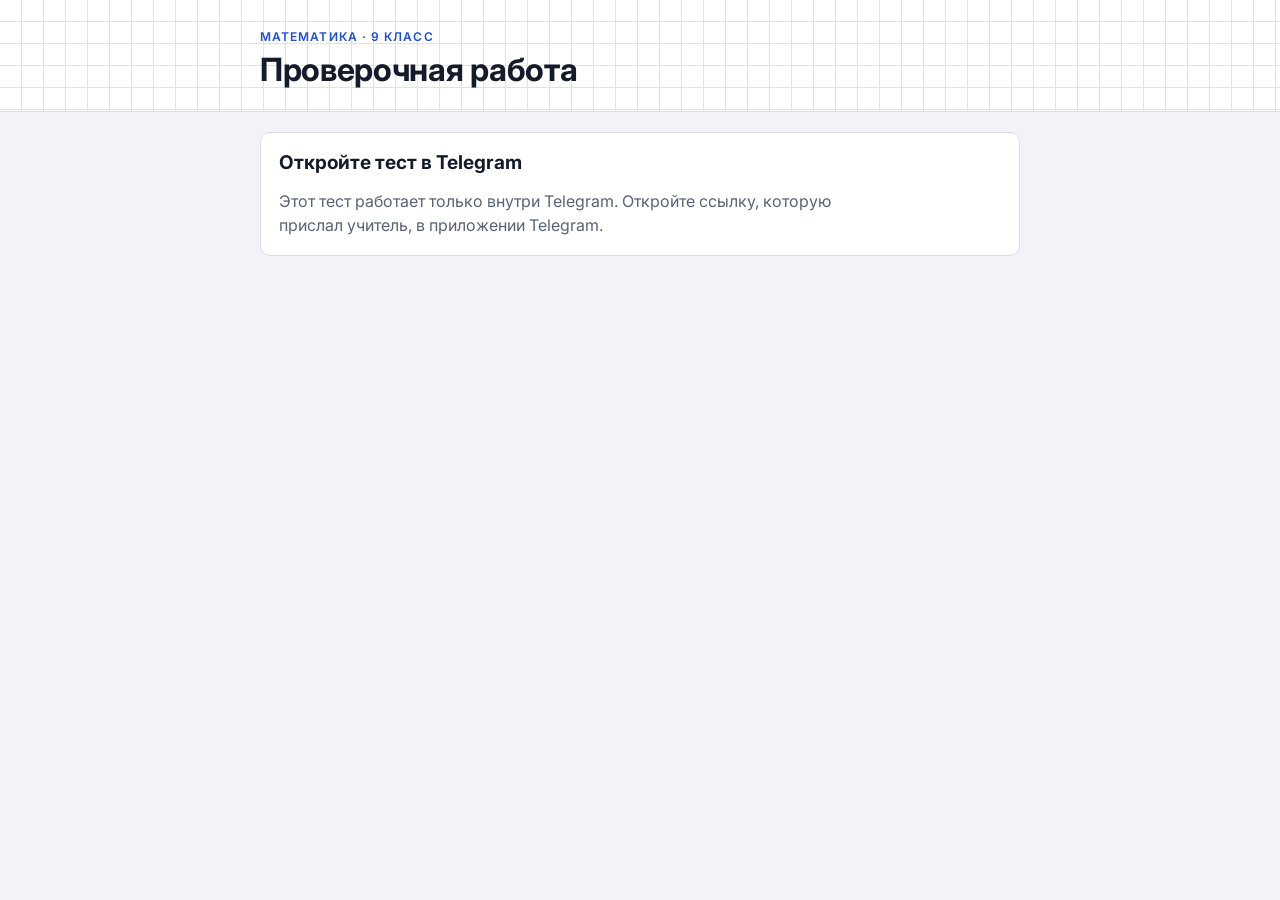
==== index.html @ acf3750f "Тема теста и текст после сдачи" ====
<!doctype html><html><head><meta charset=utf8><meta name=viewport content="width=device-width,initial-scale=1,viewport-fit=cover"><style>:root{color-scheme:light;box-sizing:border-box;padding-top:env(safe-area-inset-top,0px);padding-bottom:env(safe-area-inset-bottom,0px)}html{scroll-padding-top:env(safe-area-inset-top,0px)}body{margin:0;padding:0;font:14px -apple-system,BlinkMacSystemFont,sans-serif;background:#fff;color:#000}img{max-width:100%}[hidden]:not([hidden=until-found i]){display:none!important}</style></head><body>
<title>Проверочная работа 9 класс</title>
<meta name="robots" content="noindex,nofollow">
<script src="https://telegram.org/js/telegram-web-app.js"></script>
<link rel="stylesheet" href="https://fonts.googleapis.com/css2?family=Inter:wght@400;500;600;700&family=JetBrains+Mono:wght@500&display=swap">
<style>
/* Layout: тетрадный лист — клетчатая шапка, ниже карточки заданий на спокойном фоне */
:root{
  --bg:#f1f3f8;--surface:#ffffff;--ink:#141c2b;--muted:#586377;--line:#d7dce6;
  --accent:#1f4fd8;--accent-ink:#ffffff;--accent-soft:#e5ebfc;--grid:#dbe2f2;
  --good:#17784a;--good-soft:#e1f3e9;--bad:#b3261e;--bad-soft:#fae7e5;--warn:#85570a;--warn-soft:#fcefd0;
  --font:'Inter',system-ui,-apple-system,'Segoe UI',Roboto,sans-serif;
  --mono:'JetBrains Mono',ui-monospace,SFMono-Regular,Menlo,Consolas,monospace;
}
@media (prefers-color-scheme: dark){:root:not([data-theme="light"]){
  --bg:#0e131b;--surface:#161d28;--ink:#e5eaf2;--muted:#9aa5b8;--line:#2a3443;
  --accent:#7fa3ff;--accent-ink:#0b1220;--accent-soft:#1c2740;--grid:#1d2736;
  --good:#58c58b;--good-soft:#163425;--bad:#ff8a80;--bad-soft:#3a1d1b;--warn:#e9b84f;--warn-soft:#3a2d10;color-scheme:dark}}
:root[data-theme="dark"]{
  --bg:#0e131b;--surface:#161d28;--ink:#e5eaf2;--muted:#9aa5b8;--line:#2a3443;
  --accent:#7fa3ff;--accent-ink:#0b1220;--accent-soft:#1c2740;--grid:#1d2736;
  --good:#58c58b;--good-soft:#163425;--bad:#ff8a80;--bad-soft:#3a1d1b;--warn:#e9b84f;--warn-soft:#3a2d10;color-scheme:dark}

*{box-sizing:border-box}
body{background:var(--bg);color:var(--ink);font:16px/1.5 var(--font);padding-block:0;
  padding-left:max(16px,env(safe-area-inset-left,0px));padding-right:max(16px,env(safe-area-inset-right,0px))}
.wrap{max-width:760px;margin:0 auto}
.top{margin-inline:calc(-1 * max(16px,env(safe-area-inset-left,0px)));padding:28px max(16px,env(safe-area-inset-left,0px)) 22px;
  background-color:var(--surface);border-bottom:1px solid var(--line);
  background-image:linear-gradient(var(--grid) 1px,transparent 1px),linear-gradient(90deg,var(--grid) 1px,transparent 1px);
  background-size:22px 22px;background-position:-1px -1px}
.top .wrap{display:flex;flex-direction:column;gap:6px}
.eyebrow{margin:0;font-size:12px;letter-spacing:.09em;text-transform:uppercase;color:var(--accent);font-weight:600}
h1{margin:0;font-size:clamp(24px,6vw,32px);line-height:1.15;letter-spacing:-.01em;text-wrap:balance;font-weight:700}
h2{margin:0;font-size:19px;line-height:1.25;text-wrap:balance}
p{margin:0}
.lead{color:var(--muted);max-width:60ch}
main{padding-block:20px 56px;display:flex;flex-direction:column;gap:16px}
.panel{background:var(--surface);border:1px solid var(--line);border-radius:10px;padding:18px;display:flex;flex-direction:column;gap:14px;min-width:0}
.row{display:flex;gap:12px;flex-wrap:wrap;align-items:center}
.col{display:flex;flex-direction:column;gap:6px;min-width:0}
label{font-size:14px;color:var(--muted);font-weight:500}
label.chk{display:flex;gap:10px;align-items:flex-start;color:var(--ink);font-size:15px;font-weight:400}
label.chk input{margin-top:4px;accent-color:var(--accent);width:18px;height:18px;flex:none}
input[type=text],input[type=number],select,textarea{font:inherit;color:var(--ink);background:var(--bg);border:1px solid var(--line);
  border-radius:8px;padding:10px 12px;min-height:44px;width:100%;min-width:0}
textarea{resize:vertical;min-height:96px}
input[type=number]{width:110px}
select{width:auto;max-width:100%}
.mono{font-family:var(--mono);font-size:14px}
:focus-visible{outline:2px solid var(--accent);outline-offset:2px}
button{font:inherit;cursor:pointer;border-radius:8px;min-height:44px;padding:8px 16px;border:1px solid var(--line);background:var(--surface);color:var(--ink);font-weight:500}
button:hover{border-color:var(--accent)}
button.primary{background:var(--accent);color:var(--accent-ink);border-color:var(--accent);font-weight:600}
button.primary:disabled{opacity:.45;cursor:not-allowed}
button.ghost{background:transparent}
button.small{min-height:34px;padding:4px 12px;font-size:14px}
.muted{color:var(--muted);font-size:14px}
.note{font-size:14px;background:var(--warn-soft);color:var(--warn);border-radius:8px;padding:10px 12px}
.err{font-size:14px;background:var(--bad-soft);color:var(--bad);border-radius:8px;padding:10px 12px}

/* задание */
.task{background:var(--surface);border:1px solid var(--line);border-radius:10px;padding:16px;display:flex;flex-direction:column;gap:12px;min-width:0}
.task-head{display:flex;align-items:center;gap:10px;flex-wrap:wrap}
.no{display:inline-grid;place-items:center;min-width:34px;height:34px;padding:0 8px;border-radius:6px;background:var(--accent-soft);color:var(--accent);font-weight:700;font-variant-numeric:tabular-nums}
.task.done .no{background:var(--accent);color:var(--accent-ink)}
.src{font-size:13px;color:var(--muted);font-variant-numeric:tabular-nums}
.q{font-size:17px;line-height:1.6;overflow-wrap:anywhere}
.q math,.opts math,td math{font-size:1.1em}
.figs{display:flex;flex-direction:column;gap:8px;align-items:flex-start;overflow-x:auto}
.figs img{max-width:100%;height:auto;background:#fff;border:1px solid var(--line);border-radius:6px}
.opts{list-style:none;margin:0;padding:0;display:flex;flex-direction:column;gap:4px}
.tbl{overflow-x:auto}
table{border-collapse:collapse;font-size:15px}
th,td{border:1px solid var(--line);padding:6px 10px;text-align:left;vertical-align:top}
th{background:var(--bg);font-weight:600}
.chips{display:flex;gap:8px;flex-wrap:wrap}
.chip{min-width:48px;font-size:17px;font-weight:600}
.chip[aria-pressed="true"]{background:var(--accent);border-color:var(--accent);color:var(--accent-ink)}
.ins{display:flex;gap:6px;flex-wrap:wrap}
.ins button{min-width:40px;min-height:36px;padding:2px 10px;font-size:17px;font-family:var(--mono)}
.hint{font-size:13px;color:var(--muted)}
.tag{font-size:12px;border-radius:999px;padding:2px 9px;background:var(--bg);border:1px solid var(--line);color:var(--muted)}
.tag.m{background:var(--warn-soft);color:var(--warn);border-color:transparent}

.bar{position:sticky;top:env(safe-area-inset-top,0px);z-index:5;background:var(--surface);border-bottom:1px solid var(--line);
  margin-inline:calc(-1 * max(16px,env(safe-area-inset-left,0px)));padding:8px max(16px,env(safe-area-inset-left,0px))}
body::before{content:"";position:fixed;inset:0 0 auto;height:env(safe-area-inset-top,0px);z-index:10;background:var(--surface)}
.bar .wrap{display:flex;align-items:center;gap:12px;justify-content:space-between}
.prog{flex:1;height:6px;border-radius:3px;background:var(--bg);overflow:hidden;border:1px solid var(--line)}
.prog i{display:block;height:100%;background:var(--accent);width:0}
.cnt{font-size:14px;font-variant-numeric:tabular-nums;color:var(--muted);white-space:nowrap}
.list{display:flex;flex-direction:column;gap:14px}
.code{font-family:var(--mono);font-size:13px;min-height:120px;overflow-wrap:anywhere}
</style>

<header class="top"><div class="wrap">
  <p class="eyebrow">Математика · 9 класс</p>
  <h1>Проверочная работа</h1>
</div></header>

<main class="wrap">
  <section id="start" class="panel" hidden>
    <h2 id="startTitle">Начало работы</h2>
    <p class="lead" id="startLead"></p>
    <div id="startErr" class="err" hidden></div>
    <div class="row" id="startRow" hidden><button class="primary" id="startBtn">Начать работу</button></div>
    <div class="row" id="botRow" hidden><button class="primary" id="botBtn">Открыть бота</button></div>
    <p class="muted" id="startNote" hidden>Результат на экране не появится. Работу проверит учитель.</p>
  </section>

  <section id="test" hidden>
    <div class="bar"><div class="wrap"><span class="cnt" id="cnt"></span><div class="prog"><i id="progBar"></i></div></div></div>
    <div class="list" id="list" style="margin-top:14px"></div>
    <div class="panel" style="margin-top:14px">
      <h2>Закончили?</h2>
      <p class="muted" id="finNote">Проверьте ответы. После нажатия работа сразу уйдёт учителю.</p>
      <div class="row"><button class="primary" id="finBtn">Сдать работу</button></div>
    </div>
  </section>

  <section id="sent" class="panel" hidden>
    <h2>Работа сдана ✓</h2>
    <p class="lead">Спасибо, проверю позже.</p>
    <div class="row"><button id="closeBtn">Закрыть</button></div>
  </section>

  <section id="done" class="panel" hidden>
    <h2>Не удалось отправить работу</h2>
    <p class="lead">Похоже, пропал интернет. Ответы не потерялись: вернитесь к заданиям и нажмите «Сдать работу» ещё раз. Если не получается, скопируйте код ниже и отправьте его учителю.</p>
    <textarea id="outCode" class="code" readonly></textarea>
    <div class="row">
      <button class="primary" id="copyBtn">Скопировать код</button>
      <button id="backBtn">Вернуться к заданиям</button>
    </div>
  </section>
</main>

<script>
let BANK=[],FIGS={},TYPES=[];  /* задания приходят от программы учителя после проверки доступа */
const $=(s,r=document)=>r.querySelector(s);
const $$=(s,r=document)=>Array.from(r.querySelectorAll(s));
function esc(s){return String(s==null?'':s).replace(/[&<>"]/g,c=>({'&':'&amp;','<':'&lt;','>':'&gt;','"':'&quot;'}[c]));}
function taskBody(e){
  let h='<div class="q">'+e.q+'</div>';
  if(e.f&&e.f.length) h+='<div class="figs">'+e.f.map(f=>'<img alt="Рисунок к заданию" src="'+FIGS[f]+'">').join('')+'</div>';
  if(e.tb&&e.tb.length){
    h+='<div class="tbl"><table><thead><tr>'+e.tb[0].map(c=>'<th>'+c+'</th>').join('')+'</tr></thead><tbody>'+
      e.tb.slice(1).map(r=>'<tr>'+r.map(c=>'<td>'+c+'</td>').join('')+'</tr>').join('')+'</tbody></table></div>';
  }
  if(e.o&&e.o.length) h+='<ul class="opts">'+e.o.map(o=>'<li>'+o+'</li>').join('')+'</ul>';
  return h;
}
function encCode(idx){return idx.map(i=>i.toString(36).padStart(2,'0')).join('');}
function decCode(s){
  if(!/^[0-9a-z]+$/.test(s)||s.length%2) return null;
  const r=[];
  for(let i=0;i<s.length;i+=2){const v=parseInt(s.slice(i,i+2),36); if(!(v>=0&&v<BANK.length)) return null; r.push(v);}
  return r.length?r:null;
}
function b64e(s){return btoa(unescape(encodeURIComponent(s)));}
function b64d(s){return decodeURIComponent(escape(atob(s)));}
function lsGet(k){try{return localStorage.getItem(k);}catch(e){return null;}}
function lsSet(k,v){try{localStorage.setItem(k,v);}catch(e){}}
function copyText(text,btn,field){
  const done=()=>{if(!btn)return;const o=btn.textContent;btn.textContent='Скопировано';setTimeout(()=>{btn.textContent=o;},1500);};
  const fb=()=>{if(field){field.focus();field.select();try{document.execCommand('copy');done();}catch(e){}}};
  try{navigator.clipboard.writeText(text).then(done,fb);}catch(e){fb();}
}

const HINTS={
 c:'Отметьте верный вариант. Если верных несколько, отметьте все.',
 n:'Введите число или выражение. Десятичную дробь пишите с запятой, обыкновенную через /, корень через √, например 3√5 или 7/12.',
 e:'Введите выражение. Степень пишите через ^, например 2a^3b или (x−7)/(x−5).',
 l:'Введите все ответы через точку с запятой. Если ответ один, введите одно число.',
 p:'Введите пары чисел в скобках, например (2;5). Если решений несколько, запишите их через ;.',
 i:'Введите промежуток, например (−∞;3]∪[5;+∞). Можно записать неравенством.',
 s:'Введите номера подряд в нужном порядке, например 312.',
 q:'Введите числа в нужном порядке через ;.',
 z:'Введите число и ответ на вопрос через ;, например: 12; да.',
 f:'Введите формулу и значение через ;, например: y=2x; 5.',
 k:'Введите значение и знак сравнения, например: −1,5 < 2.',
 w:'Введите «увеличилось» или «уменьшилось» и число процентов, например: увеличилось на 2,5.',
 r:'Введите масштаб в виде 1:100000.',
 m:'Запишите ответ кратко. Чертёж и подробное решение покажите учителю на листе.'
};
const INS={n:'√ π ^ /',e:'√ ^ ( ) /',l:'√ π ; −',p:'( ) ; √ −',i:'( ) [ ] ; ∪ ∞ −',f:'^ √ ; =',q:'; −',k:'< > =',z:';',s:''};
function letters(e){
  const L=(e.o||[]).map(o=>(String(o).match(/^\s*([а-д])\)/)||[])[1]).filter(Boolean);
  return L.length?L:['а','б','в','г','д'];
}
function chips(list,exclusive){
  return '<div class="chips" role="group" data-excl="'+(exclusive?1:0)+'">'+list.map(c=>
    '<button type="button" class="chip" data-v="'+esc(c.v)+'" aria-pressed="false">'+esc(c.t)+'</button>').join('')+'</div>';
}
function inputHTML(i){
  const e=BANK[i],ty=TYPES[i];
  if(ty==='c') return chips(letters(e).map(l=>({v:l,t:l})),false);
  if(ty==='y') return chips([{v:'да',t:'Да'},{v:'нет',t:'Нет'}],true);
  if(ty==='g') return chips([{v:'+',t:'Положительный'},{v:'-',t:'Отрицательный'}],true);
  if(ty==='m') return '<textarea class="ansin" aria-label="Ответ" rows="3"></textarea>';
  let h='<input class="ansin" type="text" aria-label="Ответ" autocomplete="off" autocapitalize="none" spellcheck="false">';
  const ins=(INS[ty]||'').split(' ').filter(Boolean);
  if(ins.length) h+='<div class="ins">'+ins.map(c=>'<button type="button" data-ins="'+esc(c)+'" tabindex="-1">'+esc(c)+'</button>').join('')+'</div>';
  return h;
}
let T=[],A=[],NAME='',CODE='';
const draftKey=()=>'draft-'+CODE;
function saveDraft(){lsSet(draftKey(),JSON.stringify({n:NAME,a:A}));}
function loadDraft(){try{return JSON.parse(lsGet(draftKey())||'null');}catch(e){return null;}}
const SUBMIT_URL='https://script.google.com/macros/s/AKfycbwSGrPHiBoqbpRn6U8U0BYakNPGsiOFNQw2SU7lk91fwJyETwQikLxbIaSJleu1i0CD/exec';
const FIN_TEXT='Проверьте ответы. После нажатия работа сразу уйдёт учителю.';
function show(id){['start','test','done','sent'].forEach(s=>{$('#'+s).hidden=(s!==id);});window.scrollTo(0,0);}
function progress(){
  const n=A.filter(x=>x&&String(x).trim()).length;
  $('#cnt').textContent='Отвечено '+n+' из '+T.length;
  $('#progBar').style.width=(100*n/T.length)+'%';
  $$('.task').forEach((el,j)=>el.classList.toggle('done',!!(A[j]&&String(A[j]).trim())));
}
function buildTest(){
  $('#list').innerHTML=T.map((i,j)=>{
    const ty=TYPES[i];
    return '<article class="task" data-j="'+j+'"><div class="task-head"><span class="no">'+(j+1)+'</span></div>'+
      taskBody(BANK[i])+'<div class="ans">'+inputHTML(i)+'</div><p class="hint">'+esc(HINTS[ty]||'')+'</p></article>';
  }).join('');
  $$('.task').forEach((el,j)=>{
    const v=A[j]||'';
    const inp=$('.ansin',el);
    if(inp) inp.value=v;
    const ex=!!el.querySelector('[data-excl="1"]');
    $$('.chip',el).forEach(b=>{const on=v&&(ex?v===b.dataset.v:v.includes(b.dataset.v));b.setAttribute('aria-pressed',on?'true':'false');});
  });
  progress();
}
$('#list').addEventListener('input',ev=>{
  const el=ev.target.closest('.task'); if(!el||!ev.target.classList.contains('ansin')) return;
  A[+el.dataset.j]=ev.target.value; saveDraft(); progress();
});
$('#list').addEventListener('pointerdown',ev=>{if(ev.target.closest('[data-ins]')) ev.preventDefault();});
$('#list').addEventListener('click',ev=>{
  const el=ev.target.closest('.task'); if(!el) return;
  const j=+el.dataset.j;
  const ib=ev.target.closest('[data-ins]');
  if(ib){
    const inp=$('.ansin',el); const ch=ib.dataset.ins;
    const s=inp.selectionStart==null?inp.value.length:inp.selectionStart, e2=inp.selectionEnd==null?s:inp.selectionEnd;
    inp.value=inp.value.slice(0,s)+ch+inp.value.slice(e2);
    inp.focus(); const p=s+ch.length; try{inp.setSelectionRange(p,p);}catch(x){}
    A[j]=inp.value; saveDraft(); progress(); return;
  }
  const cb=ev.target.closest('.chip');
  if(cb){
    const grp=cb.parentElement; const excl=grp.dataset.excl==='1';
    const was=cb.getAttribute('aria-pressed')==='true';
    if(excl) $$('.chip',grp).forEach(b=>b.setAttribute('aria-pressed','false'));
    cb.setAttribute('aria-pressed',was?'false':'true');
    const on=$$('.chip',grp).filter(b=>b.getAttribute('aria-pressed')==='true').map(b=>b.dataset.v);
    A[j]=on.join(''); saveDraft(); progress();
  }
});
/* ---------- запуск внутри Telegram ---------- */
const BOT_LINK='https://t.me/math9_proverka_bot';
const TGA=(window.Telegram&&window.Telegram.WebApp)||null;
const INIT=TGA?TGA.initData:'';
let TITLE='';
function startTest(){ saveDraft(); buildTest(); show('test'); }
function showErr(m){const e=$('#startErr');e.textContent=m;e.hidden=!m;}
function plural(n){return n%10===1&&n%100!==11?'задание':(n%10>=2&&n%10<=4&&(n%100<10||n%100>20)?'задания':'заданий');}
async function boot(){
  show('start');
  if(TGA){try{TGA.ready();TGA.expand();}catch(e){}}
  const sp=String((TGA&&TGA.initDataUnsafe&&TGA.initDataUnsafe.start_param)||'').replace(/^t-/,'');
  const us=sp.indexOf('_'), code=us<0?sp:sp.slice(0,us);
  if(us>=0){try{let b=sp.slice(us+1).replace(/-/g,'+').replace(/_/g,'/');while(b.length%4)b+='=';TITLE=b64d(b).trim().slice(0,60);}catch(e){TITLE='';}}
  if(!INIT){
    $('#startTitle').textContent='Откройте тест в Telegram';
    $('#startLead').textContent='Этот тест работает только внутри Telegram. Откройте ссылку, которую прислал учитель, в приложении Telegram.';
    return;
  }
  if(!code){
    $('#startTitle').textContent='Нет теста';
    $('#startLead').textContent='Откройте тест по ссылке, которую прислал учитель.';
    return;
  }
  $('#startTitle').textContent='Загружаю задания…';$('#startLead').textContent='';
  let j=null;
  try{j=await post({act:'load',init:INIT,t:code});}catch(e){j=null;}
  if(!j||!j.ok){
    const err=j&&j.err;
    if(err==='noaccess'){
      $('#startTitle').textContent='Нет доступа';
      $('#startLead').textContent='Чтобы решать тесты, напишите боту /start и свою фамилию и имя. Когда учитель подтвердит доступ, откройте ссылку ещё раз.';
      $('#botRow').hidden=false;
    } else if(err==='code'){
      $('#startTitle').textContent='Ссылка повреждена';
      $('#startLead').textContent='Попросите учителя прислать ссылку ещё раз.';
    } else {
      $('#startTitle').textContent='Не удалось загрузить';
      $('#startLead').textContent='Проверьте интернет и откройте ссылку ещё раз.';
    }
    return;
  }
  BANK=j.tasks;FIGS=j.figs||{};TYPES=j.tasks.map(t=>t.ty);
  T=BANK.map((_,i)=>i);CODE=code;NAME=j.name;
  const d=loadDraft();
  A=T.map((_,k)=>(d&&d.a&&d.a[k])||'');
  $('#startTitle').textContent=TITLE?'Тест по '+TITLE:'Проверочная работа';
  $('#startLead').textContent='В работе '+T.length+' '+plural(T.length)+'.'+(lsGet('sent-'+CODE)?' Вы уже сдавали эту работу; если сдадите ещё раз, учитель это увидит.':'');
  $('#startRow').hidden=false;$('#startNote').hidden=false;
}
$('#startBtn').addEventListener('click',startTest);
$('#botBtn').addEventListener('click',()=>{try{TGA.openTelegramLink(BOT_LINK);TGA.close();}catch(e){location.href=BOT_LINK;}});
$('#closeBtn').addEventListener('click',()=>{try{TGA.close();}catch(e){}});
let confirmFinish=false;
$('#finBtn').addEventListener('click',()=>{
  const left=A.filter(x=>!(x&&String(x).trim())).length;
  if(left>0&&!confirmFinish){
    confirmFinish=true;
    $('#finNote').textContent='Без ответа осталось заданий: '+left+'. Нажмите «Сдать работу» ещё раз, чтобы сдать как есть.';
    $('#finNote').className='note';
    return;
  }
  confirmFinish=false;
  $('#finNote').className='muted';
  $('#finNote').textContent=FIN_TEXT;
  const code='OTV1.'+b64e(JSON.stringify({n:NAME,t:CODE,a:A}));
  $('#outCode').value=code;
  submitWork();
});
async function post(o){
  const r=await fetch(SUBMIT_URL,{method:'POST',body:JSON.stringify(o)});
  return await r.json();
}
async function submitWork(){
  const btn=$('#finBtn');
  if(!SUBMIT_URL){showFallback();return;}
  btn.disabled=true;btn.textContent='Отправляю…';
  let ok=false;
  try{
    const j=await post({act:'submit',init:INIT,t:CODE,a:A,title:TITLE});
    if(j&&j.ok&&j.id){
      let imgs=[];
      try{imgs=await Promise.race([renderImages(j.marks||[]),new Promise(r=>setTimeout(()=>r([]),20000))]);}catch(e){imgs=[];}
      let f=null;
      try{f=await post({act:'finish',id:j.id,imgs:imgs});}catch(e){f=null;}
      if(!(f&&f.ok)&&imgs.length){try{f=await post({act:'finish',id:j.id,imgs:[]});}catch(e){f=null;}}
      ok=!!(f&&f.ok);
    }
  }catch(e){ok=false;}
  btn.disabled=false;btn.textContent='Сдать работу';
  if(ok){lsSet('sent-'+CODE,'1');show('sent');}
  else showFallback();
}
/* Картинка работы для учителя: условия, ответы ученика, отметки. Ученику не показывается. */
const IMG_W=1280, COL_W=600, COL_MAX=1150;
const IMG_CSS='*{box-sizing:border-box}'+
 '.sheet{width:'+IMG_W+'px;background:#eef1f6;color:#111;font:15px/1.45 Arial,Helvetica,sans-serif;padding:22px 26px 26px}'+
 '.top{display:flex;align-items:center;gap:18px;background:#fff;border-radius:12px;padding:14px 18px;margin-bottom:16px}'+
 '.nm{font-size:24px;font-weight:700;flex:1}.cont{font-size:18px;font-weight:600;color:#555}'+
 '.score{font-size:26px;font-weight:800;color:#fff;background:#1f4fd8;border-radius:10px;padding:6px 16px;white-space:nowrap}'+
 '.dots{display:flex;flex-wrap:wrap;gap:5px;max-width:520px;justify-content:flex-end}'+
 '.dot{width:30px;height:30px;border-radius:6px;font-size:13px;font-weight:700;display:flex;align-items:center;justify-content:center}'+
 '.cols{display:flex;gap:20px;align-items:flex-start}.col{width:'+COL_W+'px;display:flex;flex-direction:column;gap:14px}'+
 '.t{background:#fff;border-radius:10px;padding:12px 14px;border-left:6px solid #bbb}'+
 '.t.ok{border-left-color:#22a06b}.t.bad{border-left-color:#d93025}.t.empty{border-left-color:#b0b0b0}.t.manual{border-left-color:#e3a008}'+
 '.th{display:flex;align-items:center;gap:8px;margin-bottom:6px}'+
 '.no{font-size:17px;font-weight:800;color:#1f4fd8;min-width:24px}'+
 '.mk{font-weight:700;border-radius:5px;padding:1px 9px;font-size:13px}'+
 '.ok .mk,.dot.ok{background:#e1f3e9;color:#17784a}.bad .mk,.dot.bad{background:#fae7e5;color:#b3261e}'+
 '.empty .mk,.dot.empty{background:#ececec;color:#666}.manual .mk,.dot.manual{background:#fcefd0;color:#85570a}'+
 '.q{overflow-wrap:anywhere}'+
 '.figs{display:flex;flex-wrap:wrap;gap:6px 10px;margin-top:6px}.figs img{max-height:170px;max-width:100%;width:auto;height:auto}'+
 '.opts{list-style:none;margin:6px 0 0;padding:0;display:flex;flex-wrap:wrap;gap:2px 22px}'+
 'table{border-collapse:collapse;font-size:13px;margin-top:6px}th,td{border:1px solid #ccc;padding:3px 6px;text-align:left}'+
 '.ans{margin-top:8px;padding:5px 10px;border-radius:6px;font-size:16px;overflow-wrap:anywhere}'+
 '.ok .ans{background:#e1f3e9}.bad .ans{background:#fae7e5}.empty .ans{background:#f3f3f3;color:#777}.manual .ans{background:#fcefd0}';
const MK_LABEL={ok:'✓ верно',bad:'✗ неверно',empty:'нет ответа',manual:'проверьте сами'};
async function renderImages(marks){
  const host=document.createElement('div');
  host.style.cssText='position:fixed;left:-20000px;top:0;width:'+IMG_W+'px;pointer-events:none;';
  host.setAttribute('aria-hidden','true');
  document.body.appendChild(host);
  try{
    const ok=marks.filter(m=>m==='ok').length;
    const blocks=T.map((i,j)=>{
      const m=marks[j]||'empty', a=String(A[j]||'').trim();
      return '<div class="t '+m+'"><div class="th"><span class="no">'+(j+1)+'.</span><span class="mk">'+MK_LABEL[m]+'</span></div>'+
        taskBody(BANK[i])+'<div class="ans"><b>Ответ:</b> '+(a?esc(a):'—')+'</div></div>';
    });
    const dots='<div class="dots">'+marks.map((m,j)=>'<span class="dot '+(m||'empty')+'">'+(j+1)+'</span>').join('')+'</div>';
    const top0='<div class="top"><div class="nm">'+esc(NAME)+(TITLE?'<div class="cont">Тест по '+esc(TITLE)+'</div>':'')+'</div>'+dots+'<div class="score">'+ok+' из '+T.length+'</div></div>';
    const topN='<div class="top"><div class="nm">'+esc(NAME)+' <span class="cont">· продолжение</span></div><div class="score">'+ok+' из '+T.length+'</div></div>';
    // высота каждой карточки в ширину колонки
    host.innerHTML='<style>'+IMG_CSS+'</style><div class="sheet"><div class="cols"><div class="col" id="pcol"></div></div></div>';
    const pcol=host.querySelector('#pcol');
    const hs=[];
    for(const b of blocks){
      pcol.innerHTML=b;
      const ims=Array.from(pcol.querySelectorAll('img'));
      await Promise.all(ims.map(im=>im.complete?0:new Promise(r=>{im.onload=im.onerror=r;})));
      hs.push(pcol.firstElementChild.offsetHeight+14);
    }
    // раскладка по порядку: колонка 1, затем колонка 2, затем новая картинка
    const pages=[];let page=[[]],h=0;
    blocks.forEach((b,k)=>{
      if(h+hs[k]>COL_MAX&&page[page.length-1].length){
        if(page.length===2){pages.push(page);page=[[]];} else page.push([]);
        h=0;
      }
      page[page.length-1].push(b);h+=hs[k];
    });
    pages.push(page);
    const out=[];
    for(let p=0;p<pages.length;p++){
      const sheet=document.createElement('div');sheet.className='sheet';
      sheet.innerHTML=(p===0?top0:topN)+'<div class="cols">'+pages[p].map(c=>'<div class="col">'+c.join('')+'</div>').join('')+'</div>';
      host.replaceChildren();
      const st=document.createElement('style');st.textContent=IMG_CSS;
      const wrap=document.createElement('div');wrap.appendChild(st);wrap.appendChild(sheet);host.appendChild(wrap);
      const imgsIn=Array.from(sheet.querySelectorAll('img'));
      await Promise.all(imgsIn.map(im=>im.complete?0:new Promise(r=>{im.onload=im.onerror=r;})));
      const W=IMG_W,H=Math.ceil(sheet.offsetHeight)+2;
      const xhtml=new XMLSerializer().serializeToString(wrap);
      const svg='<svg xmlns="http://www.w3.org/2000/svg" width="'+W+'" height="'+H+'"><foreignObject x="0" y="0" width="'+W+'" height="'+H+'">'+xhtml+'</foreignObject></svg>';
      const img=new Image();
      await new Promise((res,rej)=>{img.onload=res;img.onerror=rej;img.src='data:image/svg+xml;charset=utf-8,'+encodeURIComponent(svg);});
      const sc=1.6,cv=document.createElement('canvas');cv.width=Math.round(W*sc);cv.height=Math.round(H*sc);
      const ctx=cv.getContext('2d');ctx.fillStyle='#fff';ctx.fillRect(0,0,cv.width,cv.height);ctx.scale(sc,sc);ctx.drawImage(img,0,0);
      out.push(cv.toDataURL('image/jpeg',0.86).split(',')[1]);
    }
    return out;
  } finally { host.remove(); }
}
function showFallback(){show('done');}
$('#backBtn').addEventListener('click',()=>show('test'));
$('#copyBtn').addEventListener('click',()=>copyText($('#outCode').value,$('#copyBtn'),$('#outCode')));
$('#outCode').addEventListener('focus',e=>e.target.select());
boot();
</script>

</body></html>
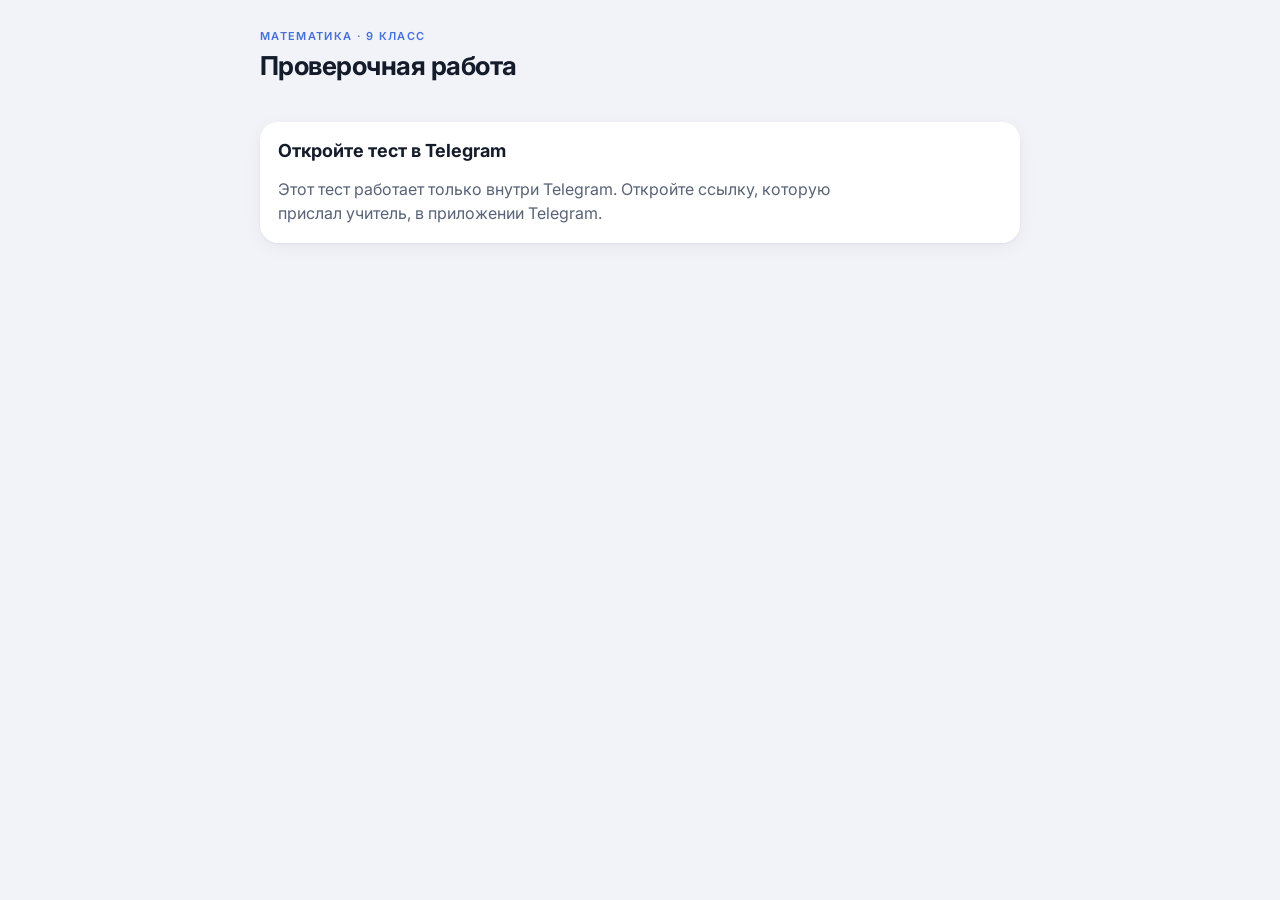
==== commit 1acb12d5: "Фото решений, быстрый путь через посредника, лёгкое оформление Co-Authored-By: Claude Opus 5.5 <nore" ====
--- a/index.html
+++ b/index.html
@@ -2,6 +2,7 @@
 <title>Проверочная работа 9 класс</title>
 <meta name="robots" content="noindex,nofollow">
 <script src="https://telegram.org/js/telegram-web-app.js"></script>
+<script src="ui.js"></script>
 <link rel="stylesheet" href="https://fonts.googleapis.com/css2?family=Inter:wght@400;500;600;700&family=JetBrains+Mono:wght@500&display=swap">
 <style>
 /* Layout: тетрадный лист — клетчатая шапка, ниже карточки заданий на спокойном фоне */
@@ -91,9 +92,31 @@
 .prog i{display:block;height:100%;background:var(--accent);width:0}
 .cnt{font-size:14px;font-variant-numeric:tabular-nums;color:var(--muted);white-space:nowrap}
 .list{display:flex;flex-direction:column;gap:14px}
+/* фото решения */
+.phrow{display:flex;flex-direction:column;gap:8px}
+.phbtn{align-self:flex-start;display:inline-flex;align-items:center;gap:6px;cursor:pointer;font-size:14px;font-weight:500;color:var(--accent);background:var(--accent-soft);border-radius:999px;padding:7px 14px}
+.phs{display:flex;flex-wrap:wrap;gap:8px}
+.ph{position:relative}.ph img{width:84px;height:84px;object-fit:cover;border-radius:10px;display:block}
+.ph button{position:absolute;top:-6px;right:-6px;min-height:0;width:24px;height:24px;padding:0;border-radius:50%;background:var(--bad);color:#fff;border:0;font-size:16px;line-height:1}
+/* дробная черта: кнопка и предпросмотр ответа */
+.frb{display:inline-flex;flex-direction:column;align-items:center;line-height:1;font-size:13px}
+.frb span+span{border-top:1.5px solid currentColor;padding-top:1px;margin-top:1px;min-width:12px;text-align:center}
+.mpv{margin-top:8px;padding:8px 12px;border-radius:8px;background:var(--accent-soft);font-size:20px;line-height:1.3;overflow-x:auto}
+.mpl{font-size:13px;color:var(--muted);margin-right:6px;vertical-align:middle}
+.fr{display:inline-flex;flex-direction:column;align-items:center;vertical-align:middle;margin:0 3px}
+.fr>span{padding:0 3px;line-height:1.25}
+.fr>span+span{border-top:1.5px solid currentColor}
+.sq{white-space:nowrap}.sqa{border-top:1.5px solid currentColor;padding:0 2px}
+.mpv sup{font-size:.65em}
+.owntxt{white-space:pre-wrap;font-size:17px;line-height:1.6}
+/* полноэкранный режим Telegram: не залезать под кнопки «Закрыть» и «…» */
+html.tg-fs .top{padding-top:calc(28px + var(--tg-safe-area-inset-top,0px) + var(--tg-content-safe-area-inset-top,0px))}
+html.tg-fs .bar{top:calc(var(--tg-safe-area-inset-top,0px) + var(--tg-content-safe-area-inset-top,0px))}
+html.tg-fs main{padding-bottom:calc(56px + var(--tg-safe-area-inset-bottom,0px))}
 .code{font-family:var(--mono);font-size:13px;min-height:120px;overflow-wrap:anywhere}
 </style>
 
+<link rel="stylesheet" href="ui.css">
 <header class="top"><div class="wrap">
   <p class="eyebrow">Математика · 9 класс</p>
   <h1>Проверочная работа</h1>
@@ -117,6 +140,21 @@
       <p class="muted" id="finNote">Проверьте ответы. После нажатия работа сразу уйдёт учителю.</p>
       <div class="row"><button class="primary" id="finBtn">Сдать работу</button></div>
     </div>
+  </section>
+
+  <section id="own" class="task" hidden>
+    <div class="task-head"><span class="no">✍️</span><span class="src">Задание от учителя</span></div>
+    <div class="owntxt" id="ownText"></div>
+    <img id="ownImg" alt="Фото задания" hidden style="max-width:100%;border-radius:8px;border:1px solid var(--line)">
+    <div class="ans">
+      <input class="ansin" id="ownIn" type="text" aria-label="Ответ" autocomplete="off" autocapitalize="none" spellcheck="false" placeholder="Ваш ответ">
+      <div class="ins" id="ownIns"></div>
+      <div class="mpv" hidden></div>
+    </div>
+    <div id="ownPh"></div>
+    <p class="hint">Дробь — кнопкой с дробной чертой или через /, корень — √, степень — ^. Несколько ответов — через ;</p>
+    <div id="ownErr" class="err" hidden></div>
+    <div class="row"><button class="primary" id="ownBtn">Отправить ответ</button></div>
   </section>
 
   <section id="sent" class="panel" hidden>
@@ -184,7 +222,7 @@
  r:'Введите масштаб в виде 1:100000.',
  m:'Запишите ответ кратко. Чертёж и подробное решение покажите учителю на листе.'
 };
-const INS={n:'√ π ^ /',e:'√ ^ ( ) /',l:'√ π ; −',p:'( ) ; √ −',i:'( ) [ ] ; ∪ ∞ −',f:'^ √ ; =',q:'; −',k:'< > =',z:';',s:''};
+const INS={n:'a/b √ π ^',e:'a/b √ ^ ( )',t:'a/b √ π ^ ( ) ;',l:'√ π ; −',p:'( ) ; √ −',i:'( ) [ ] ; ∪ ∞ −',f:'^ √ ; =',q:'; −',k:'< > =',z:';',s:''};
 function letters(e){
   const L=(e.o||[]).map(o=>(String(o).match(/^\s*([а-д])\)/)||[])[1]).filter(Boolean);
   return L.length?L:['а','б','в','г','д'];
@@ -201,16 +239,67 @@
   if(ty==='m') return '<textarea class="ansin" aria-label="Ответ" rows="3"></textarea>';
   let h='<input class="ansin" type="text" aria-label="Ответ" autocomplete="off" autocapitalize="none" spellcheck="false">';
   const ins=(INS[ty]||'').split(' ').filter(Boolean);
-  if(ins.length) h+='<div class="ins">'+ins.map(c=>'<button type="button" data-ins="'+esc(c)+'" tabindex="-1">'+esc(c)+'</button>').join('')+'</div>';
+  if(ins.length) h+='<div class="ins">'+ins.map(c=>'<button type="button" data-ins="'+esc(c)+'" tabindex="-1">'+(c==='a/b'?'<span class="frb"><span>a</span><span>b</span></span>':esc(c))+'</button>').join('')+'</div>';
+  h+='<div class="mpv" hidden></div>';
   return h;
 }
-let T=[],A=[],NAME='',CODE='';
-const draftKey=()=>'draft-'+CODE;
+/* ---------- как ответ прочитает учитель: дроби, корни, степени ---------- */
+function mtoks(s){
+  const t=[];let i=0;
+  while(i<s.length){
+    const c=s[i];
+    if(/[0-9.,]/.test(c)){let j=i;while(j<s.length&&/[0-9.,]/.test(s[j]))j++;t.push({k:'a',s:s.slice(i,j)});i=j;continue;}
+    if(/[a-zA-Zа-яА-ЯёЁπ∞]/.test(c)){let j=i;while(j<s.length&&/[a-zA-Zа-яА-ЯёЁπ∞]/.test(s[j]))j++;t.push({k:'a',s:s.slice(i,j)});i=j;continue;}
+    if('()'.includes(c)||'^/√'.includes(c)){t.push({k:c});i++;continue;}
+    t.push({k:'x',s:c});i++;
+  }
+  return t;
+}
+function mtree(t){
+  let i=0;
+  function level(){const out=[];while(i<t.length){const x=t[i];if(x.k===')'){i++;return out;}if(x.k==='('){i++;out.push({k:'g',c:level()});continue;}out.push(x);i++;}return out;}
+  return level();
+}
+function mcomb(ns){
+  ns=ns.map(n=>n.k==='g'?{k:'g',c:mcomb(n.c)}:n);
+  for(let k=ns.length-2;k>=0;k--)if(ns[k].k==='√'&&ns[k+1]&&ns[k+1].k!=='x'){ns.splice(k,2,{k:'r',c:ns[k+1]});}
+  for(let k=1;k<ns.length-1;k++)if(ns[k].k==='^'){ns.splice(k-1,3,{k:'p',b:ns[k-1],e:ns[k+1]});k--;}
+  for(let k=1;k<ns.length-1;k++)if(ns[k].k==='/'){ns.splice(k-1,3,{k:'f',n:ns[k-1],d:ns[k+1]});k--;}
+  return ns;
+}
+function mh(n,strip){
+  if(Array.isArray(n))return n.map(x=>mh(x)).join('');
+  switch(n.k){
+    case 'a':return esc(n.s);
+    case 'x':return esc(n.s.replace('-','−').replace('*','·'));
+    case 'g':return strip?mh(n.c):'('+mh(n.c)+')';
+    case 'r':return '<span class="sq">√<span class="sqa">'+mh(n.c,true)+'</span></span>';
+    case 'p':return mh(n.b)+'<sup>'+mh(n.e,true)+'</sup>';
+    case 'f':return '<span class="fr"><span>'+mh(n.n,true)+'</span><span>'+mh(n.d,true)+'</span></span>';
+    default:return esc(n.k);
+  }
+}
+function insertAt(inp,ch){
+  const s=inp.selectionStart==null?inp.value.length:inp.selectionStart, e2=inp.selectionEnd==null?s:inp.selectionEnd;
+  let ins=ch, caret;
+  if(ch==='a/b'){ const sel=inp.value.slice(s,e2); ins='('+sel+')/()'; caret=sel?s+ins.length-1:s+1; }
+  else caret=s+ch.length;
+  inp.value=inp.value.slice(0,s)+ins+inp.value.slice(e2);
+  inp.focus(); try{inp.setSelectionRange(caret,caret);}catch(x){}
+}
+function mathPreview(s){try{return mh(mcomb(mtree(mtoks(String(s)))));}catch(e){return esc(s);}}
+function updPreview(box,v){
+  const pv=box&&box.querySelector('.mpv');if(!pv)return;
+  const need=/[\/^√]/.test(v||'');
+  pv.hidden=!need;if(need)pv.innerHTML='<span class="mpl">Учитель увидит:</span> '+mathPreview(v);
+}
+let T=[],A=[],NAME='',CODE='',PH=[];
+const draftKey=()=>'draft-'+CODE+(typeof AID!=='undefined'&&AID?'-'+AID:'');
 function saveDraft(){lsSet(draftKey(),JSON.stringify({n:NAME,a:A}));}
 function loadDraft(){try{return JSON.parse(lsGet(draftKey())||'null');}catch(e){return null;}}
-const SUBMIT_URL='https://script.google.com/macros/s/AKfycbwSGrPHiBoqbpRn6U8U0BYakNPGsiOFNQw2SU7lk91fwJyETwQikLxbIaSJleu1i0CD/exec';
+const SUBMIT_URL='https://math9-bot-relay.m9relayfbcd45.workers.dev/api';
 const FIN_TEXT='Проверьте ответы. После нажатия работа сразу уйдёт учителю.';
-function show(id){['start','test','done','sent'].forEach(s=>{$('#'+s).hidden=(s!==id);});window.scrollTo(0,0);}
+function show(id){['start','test','done','sent','own'].forEach(s=>{$('#'+s).hidden=(s!==id);});window.scrollTo(0,0);}
 function progress(){
   const n=A.filter(x=>x&&String(x).trim()).length;
   $('#cnt').textContent='Отвечено '+n+' из '+T.length;
@@ -221,12 +310,12 @@
   $('#list').innerHTML=T.map((i,j)=>{
     const ty=TYPES[i];
     return '<article class="task" data-j="'+j+'"><div class="task-head"><span class="no">'+(j+1)+'</span></div>'+
-      taskBody(BANK[i])+'<div class="ans">'+inputHTML(i)+'</div><p class="hint">'+esc(HINTS[ty]||'')+'</p></article>';
+      taskBody(BANK[i])+'<div class="ans">'+inputHTML(i)+'</div><p class="hint">'+esc(HINTS[ty]||'')+'</p>'+phRow()+'</article>';
   }).join('');
   $$('.task').forEach((el,j)=>{
     const v=A[j]||'';
     const inp=$('.ansin',el);
-    if(inp) inp.value=v;
+    if(inp) {inp.value=v;updPreview(el,v);}
     const ex=!!el.querySelector('[data-excl="1"]');
     $$('.chip',el).forEach(b=>{const on=v&&(ex?v===b.dataset.v:v.includes(b.dataset.v));b.setAttribute('aria-pressed',on?'true':'false');});
   });
@@ -234,7 +323,7 @@
 }
 $('#list').addEventListener('input',ev=>{
   const el=ev.target.closest('.task'); if(!el||!ev.target.classList.contains('ansin')) return;
-  A[+el.dataset.j]=ev.target.value; saveDraft(); progress();
+  A[+el.dataset.j]=ev.target.value; saveDraft(); progress(); updPreview(el,ev.target.value);
 });
 $('#list').addEventListener('pointerdown',ev=>{if(ev.target.closest('[data-ins]')) ev.preventDefault();});
 $('#list').addEventListener('click',ev=>{
@@ -242,11 +331,8 @@
   const j=+el.dataset.j;
   const ib=ev.target.closest('[data-ins]');
   if(ib){
-    const inp=$('.ansin',el); const ch=ib.dataset.ins;
-    const s=inp.selectionStart==null?inp.value.length:inp.selectionStart, e2=inp.selectionEnd==null?s:inp.selectionEnd;
-    inp.value=inp.value.slice(0,s)+ch+inp.value.slice(e2);
-    inp.focus(); const p=s+ch.length; try{inp.setSelectionRange(p,p);}catch(x){}
-    A[j]=inp.value; saveDraft(); progress(); return;
+    const inp=$('.ansin',el); insertAt(inp,ib.dataset.ins);
+    A[j]=inp.value; saveDraft(); progress(); updPreview(el,inp.value); return;
   }
   const cb=ev.target.closest('.chip');
   if(cb){
@@ -258,33 +344,92 @@
     A[j]=on.join(''); saveDraft(); progress();
   }
 });
+/* ---------- фото решения ---------- */
+function phRow(){return '<div class="phrow"><label class="phbtn"><input type="file" accept="image/*" data-ph hidden>📷 Фото решения</label><div class="phs"></div></div>';}
+function shrink(file,max,q){return new Promise((res,rej)=>{const u=URL.createObjectURL(file),im=new Image();im.onload=()=>{const k=Math.min(1,max/Math.max(im.width,im.height)),c=document.createElement('canvas');c.width=Math.round(im.width*k);c.height=Math.round(im.height*k);const x=c.getContext('2d');x.fillStyle='#fff';x.fillRect(0,0,c.width,c.height);x.drawImage(im,0,0,c.width,c.height);URL.revokeObjectURL(u);res(c.toDataURL('image/jpeg',q).split(',')[1]);};im.onerror=rej;im.src=u;});}
+async function phAdd(inp,j,box){
+  const f=inp.files&&inp.files[0];inp.value='';if(!f)return;
+  PH[j]=PH[j]||[];if(PH[j].length>=3){alert('Можно приложить до 3 фото к заданию.');return;}
+  try{PH[j].push(await shrink(f,1280,0.72));}catch(e){alert('Не получилось прочитать фото.');return;}
+  phDraw(box,j);
+}
+function phDraw(box,j){
+  const w=box.querySelector('.phs');if(!w)return;
+  w.innerHTML=(PH[j]||[]).map((b,k)=>'<span class="ph"><img alt="Фото решения" src="data:image/jpeg;base64,'+b+'"><button type="button" data-phdel="'+k+'" aria-label="Убрать фото">×</button></span>').join('');
+}
+$('#list').addEventListener('change',ev=>{const t=ev.target;if(t.matches('[data-ph]')){const el=t.closest('.task');phAdd(t,+el.dataset.j,el);}});
+$('#list').addEventListener('click',ev=>{const d=ev.target.closest('[data-phdel]');if(d){ev.stopPropagation();const el=d.closest('.task'),j=+el.dataset.j;PH[j].splice(+d.dataset.phdel,1);phDraw(el,j);}},true);
+
 /* ---------- запуск внутри Telegram ---------- */
 const BOT_LINK='https://t.me/math9_proverka_bot';
 const TGA=(window.Telegram&&window.Telegram.WebApp)||null;
 const INIT=TGA?TGA.initData:'';
-let TITLE='';
+let TITLE='',AID='';
 function startTest(){ saveDraft(); buildTest(); show('test'); }
 function showErr(m){const e=$('#startErr');e.textContent=m;e.hidden=!m;}
 function plural(n){return n%10===1&&n%100!==11?'задание':(n%10>=2&&n%10<=4&&(n%100<10||n%100>20)?'задания':'заданий');}
+/* ---------- ответ на своё задание учителя ---------- */
+async function ownTask(k){
+  $('#startTitle').textContent='Загружаю задание…';$('#startLead').textContent='';
+  let j=null;try{j=await post({act:'kload',init:INIT,k});}catch(e){j=null;}
+  if(!j||!j.ok){
+    const err=j&&j.err;
+    $('#startTitle').textContent=err==='noaccess'?'Нет доступа':err==='notyours'?'Это не ваше задание':err==='code'?'Задание не найдено':'Не удалось загрузить';
+    $('#startLead').textContent=err==='noaccess'?'Напишите боту /start и свою фамилию и имя, учитель подтвердит доступ.':'Проверьте интернет и откройте задание ещё раз.';
+    if(err==='noaccess')$('#botRow').hidden=false;
+    return;
+  }
+  if(j.done){$('#startTitle').textContent='Вы уже ответили';$('#startLead').textContent='Ответ на это задание уже у учителя.';return;}
+  $('#ownText').textContent=j.text||'';$('#ownText').hidden=!j.text;
+  if(j.photo){$('#ownImg').src=j.photo;$('#ownImg').hidden=false;}
+  $('#ownIns').innerHTML='a/b √ π ^ ( ) ;'.split(' ').map(c=>'<button type="button" data-ins="'+esc(c)+'" tabindex="-1">'+(c==='a/b'?'<span class="frb"><span>a</span><span>b</span></span>':esc(c))+'</button>').join('');
+  const box=$('#own'),inp=$('#ownIn');
+  box.addEventListener('pointerdown',ev=>{if(ev.target.closest('[data-ins]'))ev.preventDefault();});
+  box.addEventListener('click',ev=>{const b=ev.target.closest('[data-ins]');if(b){insertAt(inp,b.dataset.ins);updPreview(box,inp.value);}});
+  inp.addEventListener('input',()=>updPreview(box,inp.value));
+  $('#ownBtn').addEventListener('click',async()=>{
+    const a=inp.value.trim(),er=$('#ownErr');
+    if(!a&&!(PH[0]||[]).length){er.textContent='Введите ответ или приложите фото решения.';er.hidden=false;return;}
+    er.hidden=true;$('#ownBtn').disabled=true;$('#ownBtn').textContent='Отправляю…';
+    let r=null;try{r=await post({act:'ksubmit',init:INIT,k,a,ph:(PH[0]||[]).map(b64=>({b64}))});}catch(e){r=null;}
+    $('#ownBtn').disabled=false;$('#ownBtn').textContent='Отправить ответ';
+    if(r&&r.ok){show('sent');}
+    else{er.textContent=r&&r.err==='already'?'Вы уже ответили на это задание.':'Не получилось отправить. Проверьте интернет и нажмите ещё раз.';er.hidden=false;}
+  });
+  $('#ownPh').innerHTML=phRow();PH=[[]];
+  box.addEventListener('change',ev=>{if(ev.target.matches('[data-ph]'))phAdd(ev.target,0,box);});
+  box.addEventListener('click',ev=>{const d=ev.target.closest('[data-phdel]');if(d){PH[0].splice(+d.dataset.phdel,1);phDraw(box,0);}});
+  show('own');
+}
 async function boot(){
   show('start');
-  if(TGA){try{TGA.ready();TGA.expand();}catch(e){}}
+  if(TGA){try{
+    TGA.ready();TGA.expand();
+    if(TGA.isVersionAtLeast&&TGA.isVersionAtLeast('7.7')&&TGA.disableVerticalSwipes)TGA.disableVerticalSwipes();
+    if(TGA.isVersionAtLeast&&TGA.isVersionAtLeast('8.0')&&TGA.requestFullscreen&&!TGA.isFullscreen){
+      TGA.requestFullscreen();document.documentElement.classList.add('tg-fs');
+    }
+  }catch(e){}}
   const sp=String((TGA&&TGA.initDataUnsafe&&TGA.initDataUnsafe.start_param)||'').replace(/^t-/,'');
-  const us=sp.indexOf('_'), code=us<0?sp:sp.slice(0,us);
+  const us=sp.indexOf('_'); let code=us<0?sp:sp.slice(0,us);
   if(us>=0){try{let b=sp.slice(us+1).replace(/-/g,'+').replace(/_/g,'/');while(b.length%4)b+='=';TITLE=b64d(b).trim().slice(0,60);}catch(e){TITLE='';}}
+  const qa=(location.search.match(/[?&]a=([0-9a-f]{12})/)||[])[1]||'';
+  if(qa){AID=qa;code='';}
+  const qk=(location.search.match(/[?&]k=([0-9a-f]{10})/)||[])[1]||'';
+  if(qk&&INIT){ ownTask(qk); return; }
   if(!INIT){
     $('#startTitle').textContent='Откройте тест в Telegram';
     $('#startLead').textContent='Этот тест работает только внутри Telegram. Откройте ссылку, которую прислал учитель, в приложении Telegram.';
     return;
   }
-  if(!code){
+  if(!code&&!AID){
     $('#startTitle').textContent='Нет теста';
     $('#startLead').textContent='Откройте тест по ссылке, которую прислал учитель.';
     return;
   }
   $('#startTitle').textContent='Загружаю задания…';$('#startLead').textContent='';
   let j=null;
-  try{j=await post({act:'load',init:INIT,t:code});}catch(e){j=null;}
+  try{j=await post(AID?{act:'load',init:INIT,aid:AID}:{act:'load',init:INIT,t:code});}catch(e){j=null;}
   if(!j||!j.ok){
     const err=j&&j.err;
     if(err==='noaccess'){
@@ -292,8 +437,11 @@
       $('#startLead').textContent='Чтобы решать тесты, напишите боту /start и свою фамилию и имя. Когда учитель подтвердит доступ, откройте ссылку ещё раз.';
       $('#botRow').hidden=false;
     } else if(err==='code'){
-      $('#startTitle').textContent='Ссылка повреждена';
-      $('#startLead').textContent='Попросите учителя прислать ссылку ещё раз.';
+      $('#startTitle').textContent='Тест не найден';
+      $('#startLead').textContent='Попросите учителя прислать тест ещё раз.';
+    } else if(err==='notyours'){
+      $('#startTitle').textContent='Это не ваш тест';
+      $('#startLead').textContent='Этот тест учитель выдал другому ученику. Откройте тест из своего сообщения от бота.';
     } else {
       $('#startTitle').textContent='Не удалось загрузить';
       $('#startLead').textContent='Проверьте интернет и откройте ссылку ещё раз.';
@@ -301,11 +449,12 @@
     return;
   }
   BANK=j.tasks;FIGS=j.figs||{};TYPES=j.tasks.map(t=>t.ty);
-  T=BANK.map((_,i)=>i);CODE=code;NAME=j.name;
+  T=BANK.map((_,i)=>i);CODE=j.t||code;NAME=j.name;
+  if(AID){TITLE=j.title||'';}
   const d=loadDraft();
   A=T.map((_,k)=>(d&&d.a&&d.a[k])||'');
   $('#startTitle').textContent=TITLE?'Тест по '+TITLE:'Проверочная работа';
-  $('#startLead').textContent='В работе '+T.length+' '+plural(T.length)+'.'+(lsGet('sent-'+CODE)?' Вы уже сдавали эту работу; если сдадите ещё раз, учитель это увидит.':'');
+  $('#startLead').textContent='В работе '+T.length+' '+plural(T.length)+'.'+((lsGet('sent-'+CODE+AID)||j.done)?' Вы уже сдавали эту работу; если сдадите ещё раз, учитель это увидит.':'');
   $('#startRow').hidden=false;$('#startNote').hidden=false;
 }
 $('#startBtn').addEventListener('click',startTest);
@@ -337,18 +486,12 @@
   btn.disabled=true;btn.textContent='Отправляю…';
   let ok=false;
   try{
-    const j=await post({act:'submit',init:INIT,t:CODE,a:A,title:TITLE});
-    if(j&&j.ok&&j.id){
-      let imgs=[];
-      try{imgs=await Promise.race([renderImages(j.marks||[]),new Promise(r=>setTimeout(()=>r([]),20000))]);}catch(e){imgs=[];}
-      let f=null;
-      try{f=await post({act:'finish',id:j.id,imgs:imgs});}catch(e){f=null;}
-      if(!(f&&f.ok)&&imgs.length){try{f=await post({act:'finish',id:j.id,imgs:[]});}catch(e){f=null;}}
-      ok=!!(f&&f.ok);
-    }
+    const ph=[];PH.forEach((l,j)=>(l||[]).forEach(b64=>ph.push({j,b64})));
+    const j=await post(AID?{act:'submit',init:INIT,aid:AID,a:A,ph}:{act:'submit',init:INIT,t:CODE,a:A,title:TITLE,ph});
+    ok=!!(j&&j.ok);
   }catch(e){ok=false;}
   btn.disabled=false;btn.textContent='Сдать работу';
-  if(ok){lsSet('sent-'+CODE,'1');show('sent');}
+  if(ok){lsSet('sent-'+CODE+AID,'1');show('sent');}
   else showFallback();
 }
 /* Картинка работы для учителя: условия, ответы ученика, отметки. Ученику не показывается. */
--- a/ui.css
+++ b/ui.css
@@ -0,0 +1,46 @@
+/* Лёгкое оформление для всех страниц: мягкие карточки без рамок, крупные кнопки, меньше линий. */
+html.ui body{-webkit-font-smoothing:antialiased}
+html.ui .top{background-image:none!important;background-color:transparent!important;border-bottom:0!important}
+html.ui .eyebrow{font-size:11px!important;letter-spacing:.12em!important;opacity:.8}
+html.ui h1{font-size:26px!important;letter-spacing:-.02em}
+html.ui h2{font-size:18px!important}
+html.ui main{gap:14px!important}
+
+/* карточки */
+html.ui .panel,html.ui .task,html.ui details.res,html.ui .t{
+  border:0!important;border-radius:18px!important;
+  box-shadow:0 1px 2px rgba(0,0,0,.05),0 4px 18px rgba(0,0,0,.05)}
+html.ui .t{border-left:5px solid var(--line)!important}
+html.ui .t.ok{border-left-color:#22a06b!important}html.ui .t.bad{border-left-color:#e5484d!important}html.ui .t.manual{border-left-color:#e3a008!important}
+html.ui .task.done .no{box-shadow:0 0 0 3px var(--accent-soft)}
+
+/* кнопки */
+html.ui button{border-radius:12px!important;font-weight:600}
+html.ui button.primary{min-height:50px;padding:10px 22px;font-size:16px}
+html.ui button:not(.primary):not(.chip):not(.dot):not([role=tab]){border-color:transparent!important;background:var(--bg)!important}
+html.ui .ins button{border:0!important;background:var(--bg)!important;border-radius:10px!important;min-width:44px!important}
+
+/* варианты ответа */
+html.ui .chip{border:0!important;background:var(--bg)!important;border-radius:14px!important;min-width:54px!important;min-height:50px!important}
+html.ui .chip[aria-pressed="true"]{background:var(--accent)!important;color:var(--accent-ink)!important}
+
+/* поля ввода */
+html.ui input[type=text],html.ui input[type=number],html.ui input[type=password],html.ui select,html.ui textarea{
+  border-radius:12px!important;border:1.5px solid transparent!important;background:var(--bg)!important;font-size:17px}
+html.ui input:focus,html.ui textarea:focus,html.ui select:focus{border-color:var(--accent)!important;outline:none!important}
+
+/* подсказки и мелочи */
+html.ui .hint{font-size:12.5px!important;opacity:.85}
+html.ui .no{border-radius:10px!important}
+html.ui .keyline,html.ui .mpv,html.ui .note,html.ui .err{border-radius:12px!important}
+html.ui .tag{border:0!important}
+
+/* полоса прогресса и вкладки */
+html.ui .bar,html.ui .tabs{border-bottom:0!important;box-shadow:0 1px 0 var(--line)}
+html.ui .prog{border:0!important;height:6px!important;border-radius:3px}
+html.ui .tabs button{border-radius:0!important;background:transparent!important}
+html.ui .seg{border:0!important;background:var(--bg)!important;padding:3px;border-radius:12px!important;gap:2px}
+html.ui .seg button{border-radius:10px!important;background:transparent!important;border:0!important}
+html.ui .seg button[aria-pressed="true"]{background:var(--surface)!important;color:var(--ink)!important;box-shadow:0 1px 3px rgba(0,0,0,.12)}
+html.ui .who{border:0!important;border-radius:14px!important}
+html.ui .score{border-radius:12px!important}
